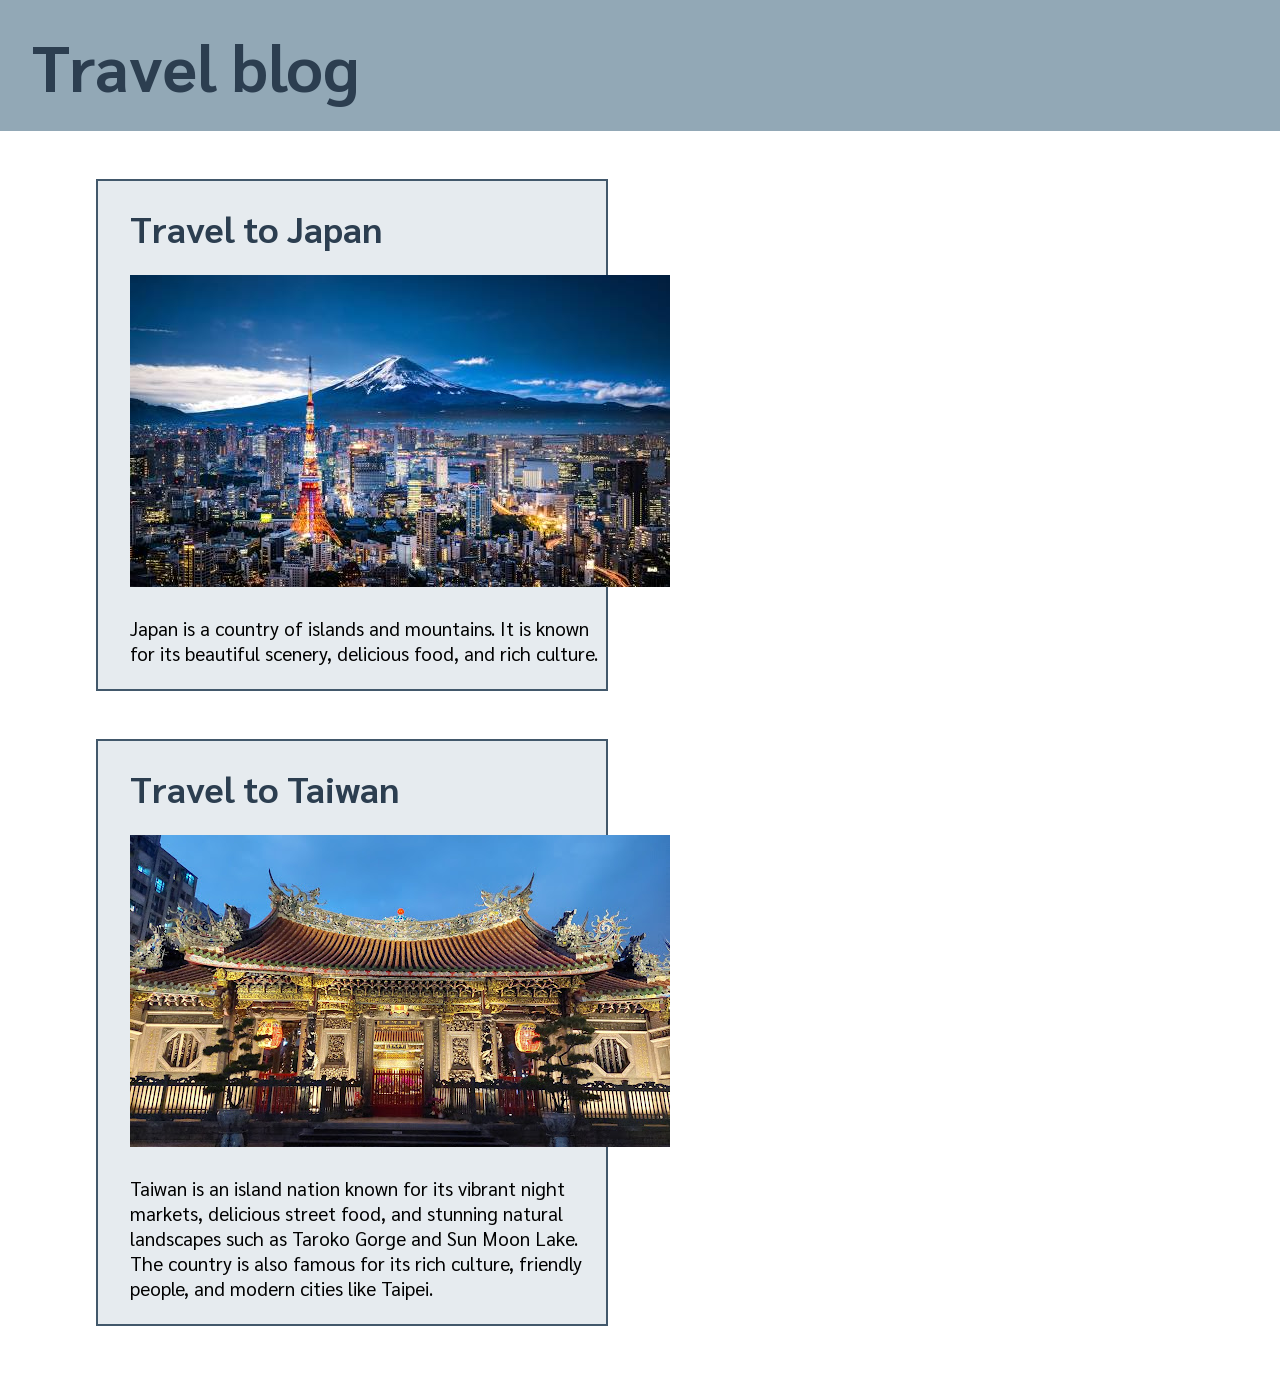
==== ex-1/index.html @ fd706877 "Enhance ex-1 with new layout and styling; add images for Japan and Taiwan. Updated index.html struct" ====
<!DOCTYPE html>
<html lang="en">
  <head>
    <meta charset="UTF-8" />
    <meta http-equiv="X-UA-Compatible" content="IE=edge" />
    <meta name="viewport" content="width=device-width, initial-scale=1.0" />
    <link rel="preconnect" href="https://fonts.googleapis.com" />
    <link rel="preconnect" href="https://fonts.gstatic.com" crossorigin />
    <link
      href="https://fonts.googleapis.com/css2?family=Sarabun&display=swap"
      rel="stylesheet"
    />
    <link rel="stylesheet" href="./style.css" />
    <title>CSS Direction and Box Model - Ex 1</title>
  </head>

  <body>
    <header class="header">
      <div class="header-container">
        <h1>Travel blog</h1>
      </div>
    </header>
    <div class="card">
      <div class="card-container">
        <div class="card-title">
          <h2>Travel to Japan</h2>
        </div>
        <div class="card-image">
          <img src="./japan.jpg" alt="Japan" />
        </div>
        <div class="card-content">
          <p>
            Japan is a country of islands and mountains. It is known for its
            beautiful scenery, delicious food, and rich culture.
          </p>
        </div>
      </div>
      <div class="card-container">
        <div class="card-title">
          <h2>Travel to Taiwan</h2>
        </div>
        <div class="card-image">
          <img src="./taiwan.jpg" alt="Taiwan" />
        </div>
        <div class="card-content">
          <p>
            Taiwan is an island nation known for its vibrant night markets,
            delicious street food, and stunning natural landscapes such as
            Taroko Gorge and Sun Moon Lake. The country is also famous for its
            rich culture, friendly people, and modern cities like Taipei.
          </p>
        </div>
      </div>
    </div>
  </body>
</html>
---- ex-1/style.css ----
* {
    margin: 0;
    padding: 0;
    box-sizing: border-box;
    font-family: 'Sarabun', sans-serif;
}

.header {
    background-color: #92a8b6;
    padding: 24px 0 24px 32px;    
}

.header-container {
    font-size: 2rem;
    color: #2c3e50;
    font-weight: bold;
}

.card {
    
    margin: 48px 0 48px 48px;
}

.card-container {
    background-color: #e6ebef;
    margin: 0 0 48px 48px;
    width: 40vw;
    padding: 24px 0 24px 32px;
    border: 2px solid #42586b;
}

.card-title {
    font-size: 1.5rem;
    color: #2c3e50;
    font-family: 'Sarabun', sans-serif;
    font-weight: bold;
}

.card-image {
    object-fit: cover;
    margin: 24px 0 24px 0;
}

.card-content {
    font-size: 1.2rem;
    margin-top: 24px;
}
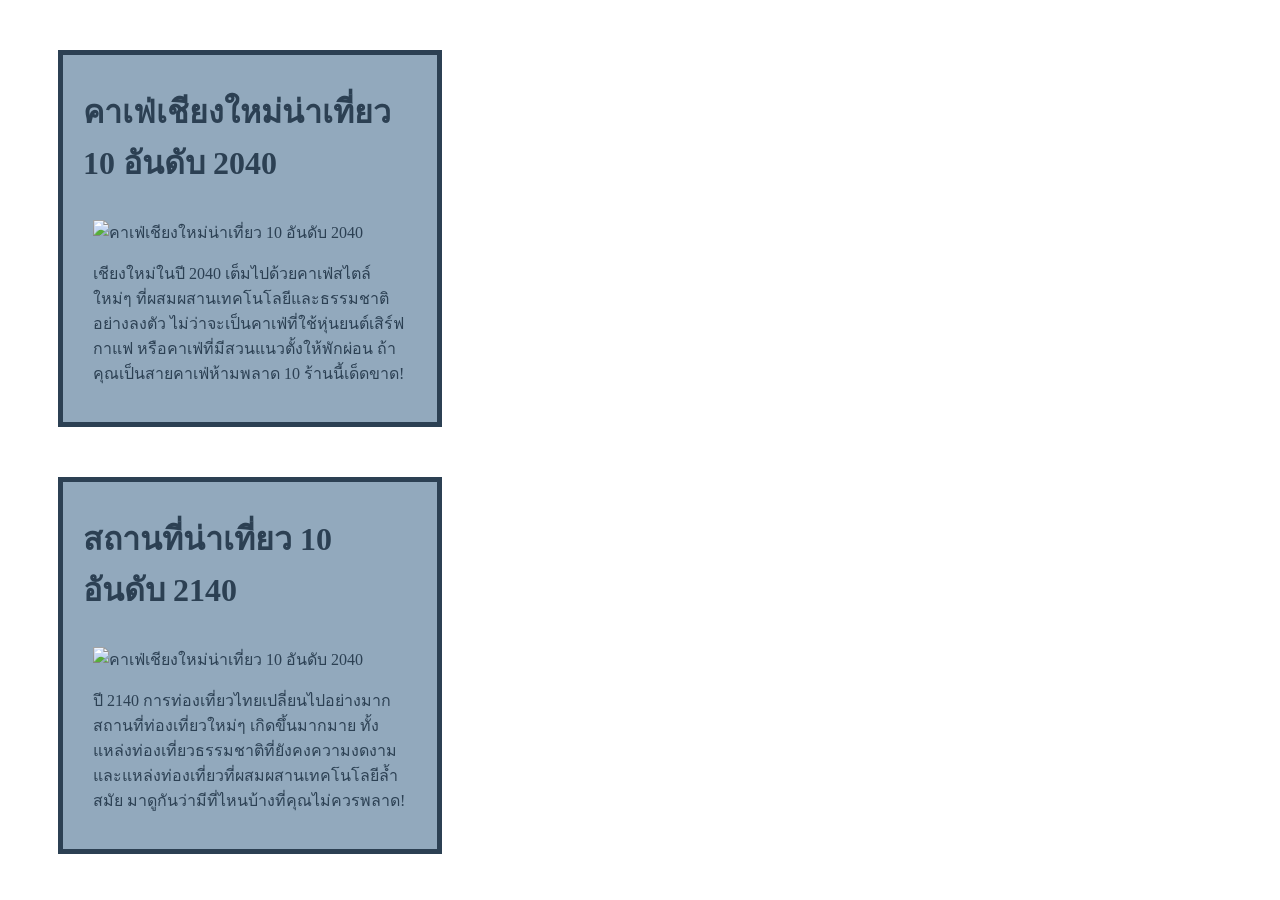
==== commit abf34e40: "Add content and styles for ex-1 and ex-2, including new sections and CSS rules for layout and design" ====
--- a/ex-1/index.html
+++ b/ex-1/index.html
@@ -1,56 +1,49 @@
 <!DOCTYPE html>
 <html lang="en">
-  <head>
-    <meta charset="UTF-8" />
-    <meta http-equiv="X-UA-Compatible" content="IE=edge" />
-    <meta name="viewport" content="width=device-width, initial-scale=1.0" />
-    <link rel="preconnect" href="https://fonts.googleapis.com" />
-    <link rel="preconnect" href="https://fonts.gstatic.com" crossorigin />
-    <link
-      href="https://fonts.googleapis.com/css2?family=Sarabun&display=swap"
-      rel="stylesheet"
-    />
-    <link rel="stylesheet" href="./style.css" />
-    <title>CSS Direction and Box Model - Ex 1</title>
-  </head>
 
-  <body>
-    <header class="header">
-      <div class="header-container">
-        <h1>Travel blog</h1>
-      </div>
+<head>
+  <meta charset="UTF-8" />
+  <meta http-equiv="X-UA-Compatible" content="IE=edge" />
+  <meta name="viewport" content="width=device-width, initial-scale=1.0" />
+  <link rel="preconnect" href="https://fonts.googleapis.com">
+  <link rel="preconnect" href="https://fonts.gstatic.com" crossorigin>
+  <link href="https://fonts.googleapis.com/css2?family=Sarabun&display=swap" rel="stylesheet">
+  <link rel="stylesheet" href="./style.css" />
+  <title>CSS Direction and Box Model - Ex 1</title>
+</head>
+
+<body>
+  <div class ="container">
+    <header>
+      <h1>คาเฟ่เชียงใหม่น่าเที่ยว 10 อันดับ 2040</h1>
     </header>
-    <div class="card">
-      <div class="card-container">
-        <div class="card-title">
-          <h2>Travel to Japan</h2>
-        </div>
-        <div class="card-image">
-          <img src="./japan.jpg" alt="Japan" />
-        </div>
-        <div class="card-content">
-          <p>
-            Japan is a country of islands and mountains. It is known for its
-            beautiful scenery, delicious food, and rich culture.
-          </p>
-        </div>
-      </div>
-      <div class="card-container">
-        <div class="card-title">
-          <h2>Travel to Taiwan</h2>
-        </div>
-        <div class="card-image">
-          <img src="./taiwan.jpg" alt="Taiwan" />
-        </div>
-        <div class="card-content">
-          <p>
-            Taiwan is an island nation known for its vibrant night markets,
-            delicious street food, and stunning natural landscapes such as
-            Taroko Gorge and Sun Moon Lake. The country is also famous for its
-            rich culture, friendly people, and modern cities like Taipei.
-          </p>
-        </div>
-      </div>
-    </div>
-  </body>
-</html>
+    <section class="content">
+      <img src="./image.jpeg" alt="คาเฟ่เชียงใหม่น่าเที่ยว 10 อันดับ 2040" class="image"/>
+      <article>
+        <p class="description">เชียงใหม่ในปี 2040 เต็มไปด้วยคาเฟ่สไตล์ใหม่ๆ ที่ผสมผสานเทคโนโลยีและธรรมชาติอย่างลงตัว 
+          ไม่ว่าจะเป็นคาเฟ่ที่ใช้หุ่นยนต์เสิร์ฟกาแฟ หรือคาเฟ่ที่มีสวนแนวตั้งให้พักผ่อน 
+          ถ้าคุณเป็นสายคาเฟ่ห้ามพลาด 10 ร้านนี้เด็ดขาด!</p>
+      </article>
+    </section>
+  </div>
+</body>
+
+<body>
+  <div class ="container">
+    <header>
+      <h1>สถานที่น่าเที่ยว 10 อันดับ 2140</h1>
+    </header>
+    <section class="content">
+      <img src="./image.jpeg" alt="คาเฟ่เชียงใหม่น่าเที่ยว 10 อันดับ 2040" class="image"/>
+      <article>
+        <p class="description">ปี 2140 การท่องเที่ยวไทยเปลี่ยนไปอย่างมาก สถานที่ท่องเที่ยวใหม่ๆ เกิดขึ้นมากมาย 
+          ทั้งแหล่งท่องเที่ยวธรรมชาติที่ยังคงความงดงาม และแหล่งท่องเที่ยวที่ผสมผสานเทคโนโลยีล้ำสมัย 
+          มาดูกันว่ามีที่ไหนบ้างที่คุณไม่ควรพลาด!
+      </article>
+    </section>
+  </div>
+</body>
+
+
+
+</html>
--- a/ex-1/style.css
+++ b/ex-1/style.css
@@ -1,47 +1,30 @@
-* {
-    margin: 0;
-    padding: 0;
-    box-sizing: border-box;
-    font-family: 'Sarabun', sans-serif;
+html{
+    font-size: 16px;
 }
 
-.header {
-    background-color: #92a8b6;
-    padding: 24px 0 24px 32px;    
+*{
+    box-sizing: border-box;
 }
 
-.header-container {
-    font-size: 2rem;
-    color: #2c3e50;
-    font-weight: bold;
+header{
+    font-size: 1rem;
+}
+.image{
+    width: 20vw;
+    height: 15vh;
+}
+.container{
+    border: 5px solid #2C4053;
+    background-color: #92A9BD;
+    color: #2C4053;
+    padding: 10px 20px 10px 20px;
+    width: 30vw;
+    margin-top: 50px;
+    margin-left: 50px;
+    margin-right: 0px;
+    margin-bottom: 0px;
 }
 
-.card {
-    
-    margin: 48px 0 48px 48px;
+.content{
+    padding: 10px;
 }
-
-.card-container {
-    background-color: #e6ebef;
-    margin: 0 0 48px 48px;
-    width: 40vw;
-    padding: 24px 0 24px 32px;
-    border: 2px solid #42586b;
-}
-
-.card-title {
-    font-size: 1.5rem;
-    color: #2c3e50;
-    font-family: 'Sarabun', sans-serif;
-    font-weight: bold;
-}
-
-.card-image {
-    object-fit: cover;
-    margin: 24px 0 24px 0;
-}
-
-.card-content {
-    font-size: 1.2rem;
-    margin-top: 24px;
-}
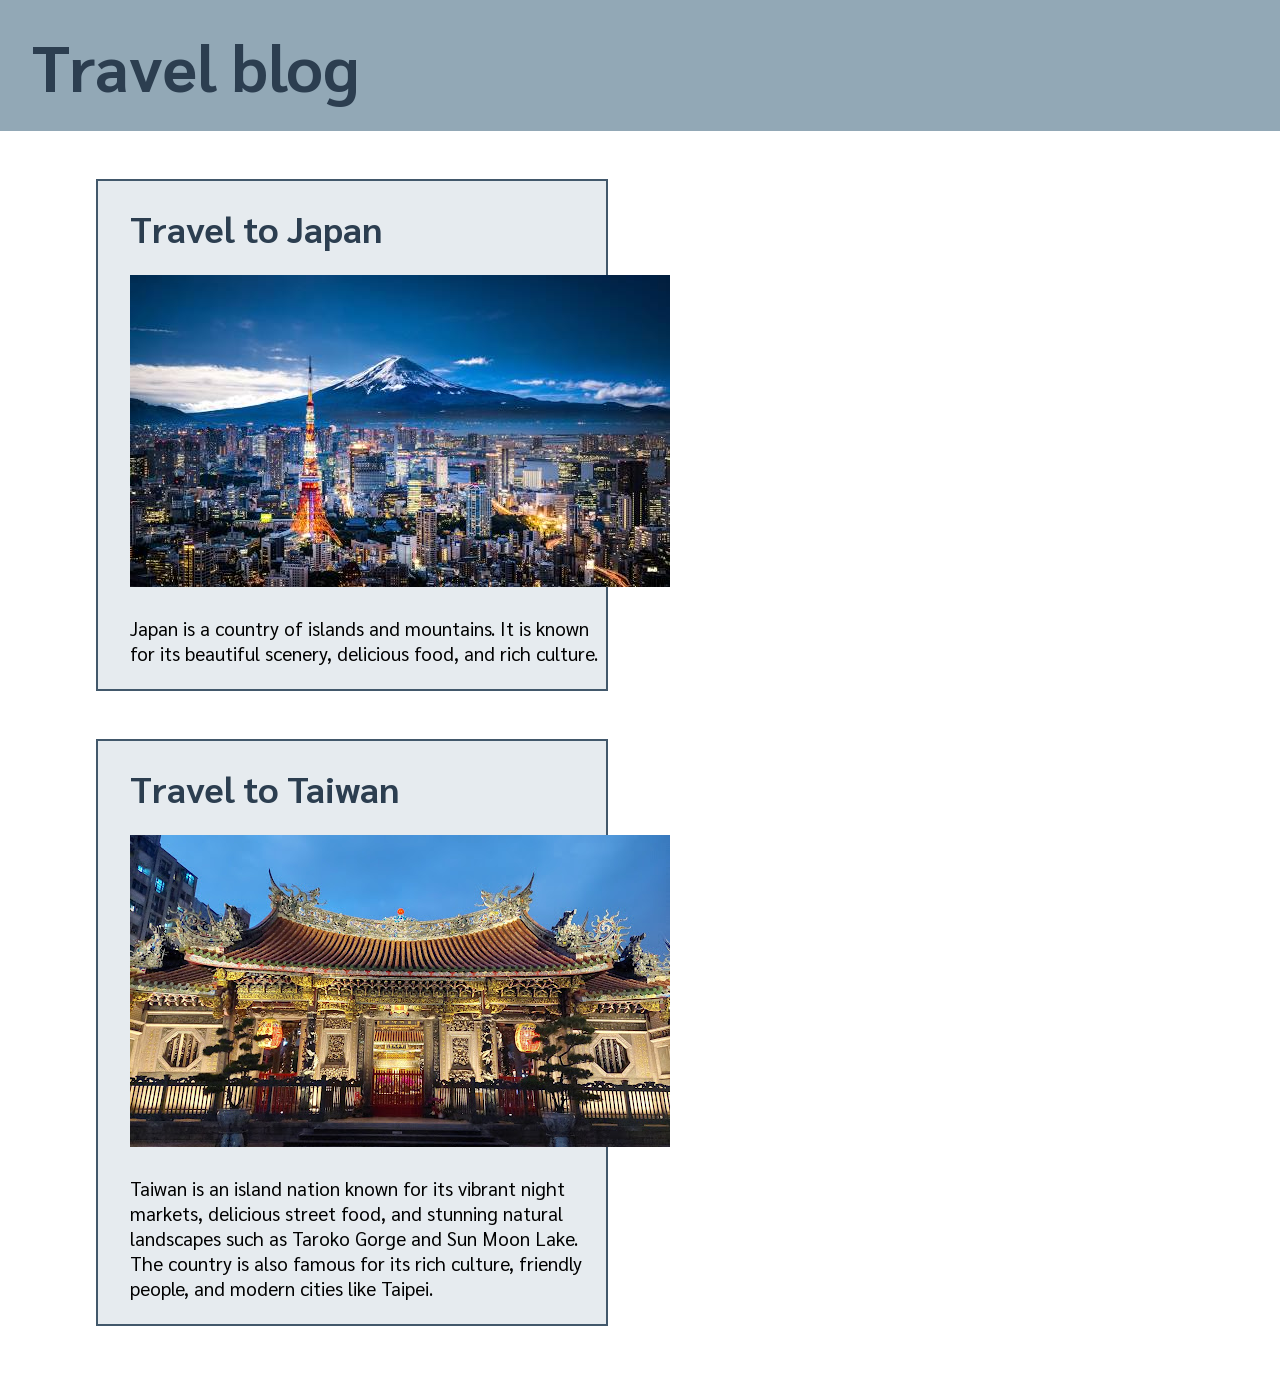
==== commit 1e796ee8: "Merge fd706877af1f9cc8c4531c1ed8eb383610df10da into 568708b0644b5669d8588009caeddacef20a96f8" ====
--- a/ex-1/index.html
+++ b/ex-1/index.html
@@ -1,49 +1,56 @@
 <!DOCTYPE html>
 <html lang="en">
+  <head>
+    <meta charset="UTF-8" />
+    <meta http-equiv="X-UA-Compatible" content="IE=edge" />
+    <meta name="viewport" content="width=device-width, initial-scale=1.0" />
+    <link rel="preconnect" href="https://fonts.googleapis.com" />
+    <link rel="preconnect" href="https://fonts.gstatic.com" crossorigin />
+    <link
+      href="https://fonts.googleapis.com/css2?family=Sarabun&display=swap"
+      rel="stylesheet"
+    />
+    <link rel="stylesheet" href="./style.css" />
+    <title>CSS Direction and Box Model - Ex 1</title>
+  </head>
 
-<head>
-  <meta charset="UTF-8" />
-  <meta http-equiv="X-UA-Compatible" content="IE=edge" />
-  <meta name="viewport" content="width=device-width, initial-scale=1.0" />
-  <link rel="preconnect" href="https://fonts.googleapis.com">
-  <link rel="preconnect" href="https://fonts.gstatic.com" crossorigin>
-  <link href="https://fonts.googleapis.com/css2?family=Sarabun&display=swap" rel="stylesheet">
-  <link rel="stylesheet" href="./style.css" />
-  <title>CSS Direction and Box Model - Ex 1</title>
-</head>
-
-<body>
-  <div class ="container">
-    <header>
-      <h1>คาเฟ่เชียงใหม่น่าเที่ยว 10 อันดับ 2040</h1>
+  <body>
+    <header class="header">
+      <div class="header-container">
+        <h1>Travel blog</h1>
+      </div>
     </header>
-    <section class="content">
-      <img src="./image.jpeg" alt="คาเฟ่เชียงใหม่น่าเที่ยว 10 อันดับ 2040" class="image"/>
-      <article>
-        <p class="description">เชียงใหม่ในปี 2040 เต็มไปด้วยคาเฟ่สไตล์ใหม่ๆ ที่ผสมผสานเทคโนโลยีและธรรมชาติอย่างลงตัว 
-          ไม่ว่าจะเป็นคาเฟ่ที่ใช้หุ่นยนต์เสิร์ฟกาแฟ หรือคาเฟ่ที่มีสวนแนวตั้งให้พักผ่อน 
-          ถ้าคุณเป็นสายคาเฟ่ห้ามพลาด 10 ร้านนี้เด็ดขาด!</p>
-      </article>
-    </section>
-  </div>
-</body>
-
-<body>
-  <div class ="container">
-    <header>
-      <h1>สถานที่น่าเที่ยว 10 อันดับ 2140</h1>
-    </header>
-    <section class="content">
-      <img src="./image.jpeg" alt="คาเฟ่เชียงใหม่น่าเที่ยว 10 อันดับ 2040" class="image"/>
-      <article>
-        <p class="description">ปี 2140 การท่องเที่ยวไทยเปลี่ยนไปอย่างมาก สถานที่ท่องเที่ยวใหม่ๆ เกิดขึ้นมากมาย 
-          ทั้งแหล่งท่องเที่ยวธรรมชาติที่ยังคงความงดงาม และแหล่งท่องเที่ยวที่ผสมผสานเทคโนโลยีล้ำสมัย 
-          มาดูกันว่ามีที่ไหนบ้างที่คุณไม่ควรพลาด!
-      </article>
-    </section>
-  </div>
-</body>
-
-
-
-</html>+    <div class="card">
+      <div class="card-container">
+        <div class="card-title">
+          <h2>Travel to Japan</h2>
+        </div>
+        <div class="card-image">
+          <img src="./japan.jpg" alt="Japan" />
+        </div>
+        <div class="card-content">
+          <p>
+            Japan is a country of islands and mountains. It is known for its
+            beautiful scenery, delicious food, and rich culture.
+          </p>
+        </div>
+      </div>
+      <div class="card-container">
+        <div class="card-title">
+          <h2>Travel to Taiwan</h2>
+        </div>
+        <div class="card-image">
+          <img src="./taiwan.jpg" alt="Taiwan" />
+        </div>
+        <div class="card-content">
+          <p>
+            Taiwan is an island nation known for its vibrant night markets,
+            delicious street food, and stunning natural landscapes such as
+            Taroko Gorge and Sun Moon Lake. The country is also famous for its
+            rich culture, friendly people, and modern cities like Taipei.
+          </p>
+        </div>
+      </div>
+    </div>
+  </body>
+</html>
--- a/ex-1/style.css
+++ b/ex-1/style.css
@@ -1,30 +1,47 @@
-html{
-    font-size: 16px;
+* {
+    margin: 0;
+    padding: 0;
+    box-sizing: border-box;
+    font-family: 'Sarabun', sans-serif;
 }
 
-*{
-    box-sizing: border-box;
+.header {
+    background-color: #92a8b6;
+    padding: 24px 0 24px 32px;    
 }
 
-header{
-    font-size: 1rem;
-}
-.image{
-    width: 20vw;
-    height: 15vh;
-}
-.container{
-    border: 5px solid #2C4053;
-    background-color: #92A9BD;
-    color: #2C4053;
-    padding: 10px 20px 10px 20px;
-    width: 30vw;
-    margin-top: 50px;
-    margin-left: 50px;
-    margin-right: 0px;
-    margin-bottom: 0px;
+.header-container {
+    font-size: 2rem;
+    color: #2c3e50;
+    font-weight: bold;
 }
 
-.content{
-    padding: 10px;
+.card {
+    
+    margin: 48px 0 48px 48px;
 }
+
+.card-container {
+    background-color: #e6ebef;
+    margin: 0 0 48px 48px;
+    width: 40vw;
+    padding: 24px 0 24px 32px;
+    border: 2px solid #42586b;
+}
+
+.card-title {
+    font-size: 1.5rem;
+    color: #2c3e50;
+    font-family: 'Sarabun', sans-serif;
+    font-weight: bold;
+}
+
+.card-image {
+    object-fit: cover;
+    margin: 24px 0 24px 0;
+}
+
+.card-content {
+    font-size: 1.2rem;
+    margin-top: 24px;
+}
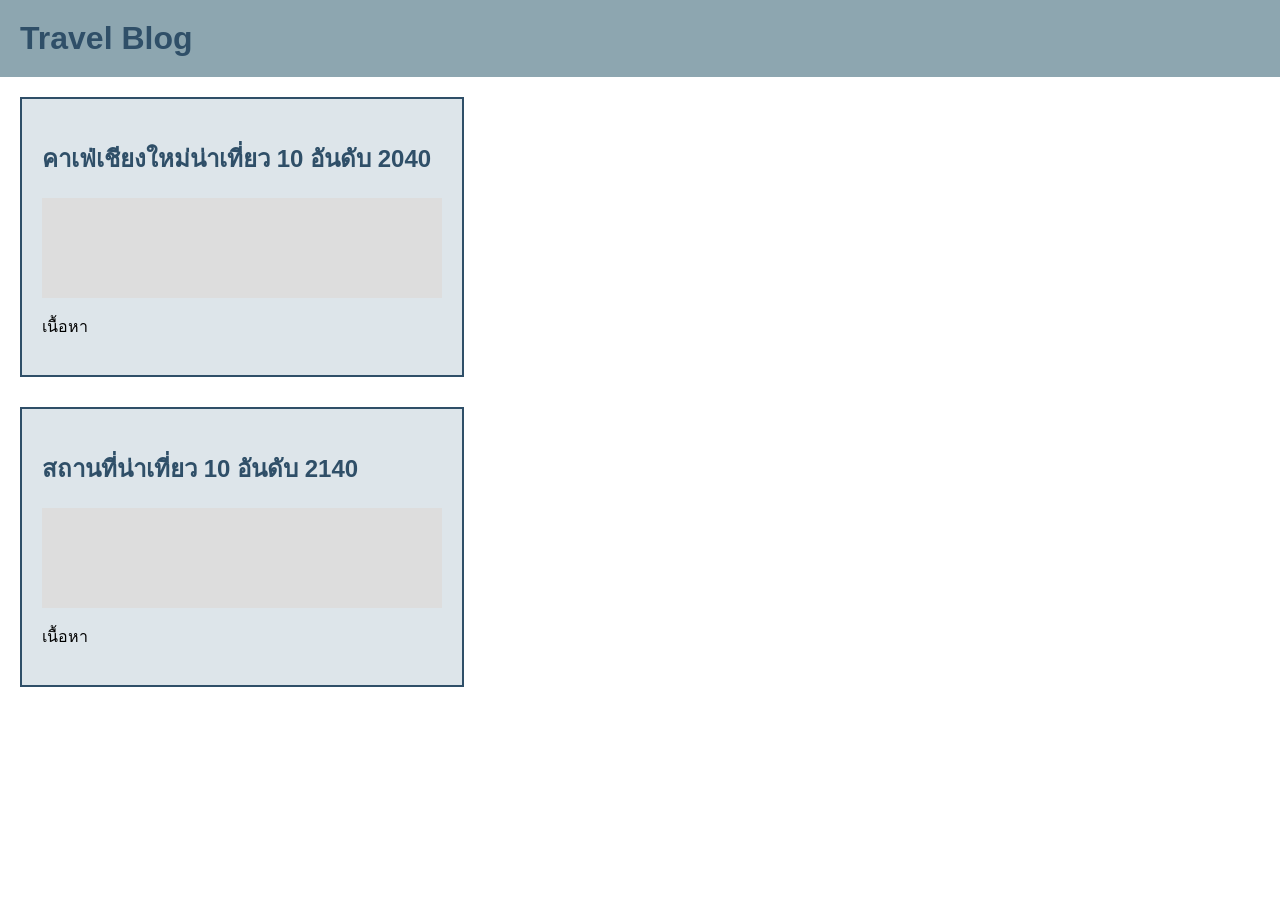
==== commit de98e0d6: "Merge a97df9c79b469c508edcafe10497023b9940a1e4 into 568708b0644b5669d8588009caeddacef20a96f8" ====
--- a/ex-1/index.html
+++ b/ex-1/index.html
@@ -1,56 +1,36 @@
 <!DOCTYPE html>
 <html lang="en">
-  <head>
-    <meta charset="UTF-8" />
-    <meta http-equiv="X-UA-Compatible" content="IE=edge" />
-    <meta name="viewport" content="width=device-width, initial-scale=1.0" />
-    <link rel="preconnect" href="https://fonts.googleapis.com" />
-    <link rel="preconnect" href="https://fonts.gstatic.com" crossorigin />
-    <link
-      href="https://fonts.googleapis.com/css2?family=Sarabun&display=swap"
-      rel="stylesheet"
-    />
-    <link rel="stylesheet" href="./style.css" />
-    <title>CSS Direction and Box Model - Ex 1</title>
-  </head>
 
-  <body>
-    <header class="header">
-      <div class="header-container">
-        <h1>Travel blog</h1>
-      </div>
-    </header>
-    <div class="card">
-      <div class="card-container">
-        <div class="card-title">
-          <h2>Travel to Japan</h2>
-        </div>
-        <div class="card-image">
-          <img src="./japan.jpg" alt="Japan" />
-        </div>
-        <div class="card-content">
-          <p>
-            Japan is a country of islands and mountains. It is known for its
-            beautiful scenery, delicious food, and rich culture.
-          </p>
-        </div>
-      </div>
-      <div class="card-container">
-        <div class="card-title">
-          <h2>Travel to Taiwan</h2>
-        </div>
-        <div class="card-image">
-          <img src="./taiwan.jpg" alt="Taiwan" />
-        </div>
-        <div class="card-content">
-          <p>
-            Taiwan is an island nation known for its vibrant night markets,
-            delicious street food, and stunning natural landscapes such as
-            Taroko Gorge and Sun Moon Lake. The country is also famous for its
-            rich culture, friendly people, and modern cities like Taipei.
-          </p>
-        </div>
-      </div>
-    </div>
-  </body>
-</html>
+<head>
+  <meta charset="UTF-8" />
+  <meta http-equiv="X-UA-Compatible" content="IE=edge" />
+  <meta name="viewport" content="width=device-width, initial-scale=1.0" />
+  <link rel="preconnect" href="https://fonts.googleapis.com">
+  <link rel="preconnect" href="https://fonts.gstatic.com" crossorigin>
+  <link href="https://fonts.googleapis.com/css2?family=Sarabun&display=swap" rel="stylesheet">
+  <link rel="stylesheet" href="./style.css" />
+  <title>CSS Direction and Box Model - Ex 1</title>
+</head>
+
+<body>
+  <header>
+    <h1>Travel Blog</h1>
+  </header>
+
+  <main>
+    <article class="blog-card">
+      <h2>คาเฟ่เชียงใหม่น่าเที่ยว 10 อันดับ 2040</h2>
+      <div class="image-placeholder"></div>
+      <p>เนื้อหา</p>
+    </article>
+
+    <article class="blog-card">
+      <h2>สถานที่น่าเที่ยว 10 อันดับ 2140</h2>
+      <div class="image-placeholder"></div>
+      <p>เนื้อหา</p>
+    </article>
+  </main>
+  <link rel="stylesheet" href="./style.css" />
+</body>
+
+</html>
--- a/ex-1/style.css
+++ b/ex-1/style.css
@@ -1,47 +1,37 @@
-* {
+body {
+    font-family: sans-serif;
     margin: 0;
-    padding: 0;
-    box-sizing: border-box;
-    font-family: 'Sarabun', sans-serif;
-}
-
-.header {
-    background-color: #92a8b6;
-    padding: 24px 0 24px 32px;    
-}
-
-.header-container {
-    font-size: 2rem;
-    color: #2c3e50;
-    font-weight: bold;
-}
-
-.card {
-    
-    margin: 48px 0 48px 48px;
-}
-
-.card-container {
-    background-color: #e6ebef;
-    margin: 0 0 48px 48px;
-    width: 40vw;
-    padding: 24px 0 24px 32px;
-    border: 2px solid #42586b;
-}
-
-.card-title {
-    font-size: 1.5rem;
-    color: #2c3e50;
-    font-family: 'Sarabun', sans-serif;
-    font-weight: bold;
-}
-
-.card-image {
-    object-fit: cover;
-    margin: 24px 0 24px 0;
-}
-
-.card-content {
-    font-size: 1.2rem;
-    margin-top: 24px;
-}+    background-color: white;
+  }
+  
+  header {
+    background-color: #8da6b0;
+    padding: 20px;
+  }
+  
+  header h1 {
+    color: #2f4f68;
+    margin: 0;
+  }
+  
+  main {
+    padding: 20px;
+  }
+  
+  .blog-card {
+    background-color: #dde5ea;
+    border: 2px solid #2f4f68;
+    padding: 20px;
+    margin-bottom: 30px;
+    width: 400px;
+  }
+  
+  .blog-card h2 {
+    color: #2f4f68;
+  }
+  
+  .image-placeholder {
+    background-color: #ddd;
+    height: 100px;
+    margin: 10px 0;
+  }
--- a/ex-1/style.css
+++ b/ex-1/style.css
@@ -1,47 +1,37 @@
-* {
+body {
+    font-family: sans-serif;
     margin: 0;
-    padding: 0;
-    box-sizing: border-box;
-    font-family: 'Sarabun', sans-serif;
-}
-
-.header {
-    background-color: #92a8b6;
-    padding: 24px 0 24px 32px;    
-}
-
-.header-container {
-    font-size: 2rem;
-    color: #2c3e50;
-    font-weight: bold;
-}
-
-.card {
-    
-    margin: 48px 0 48px 48px;
-}
-
-.card-container {
-    background-color: #e6ebef;
-    margin: 0 0 48px 48px;
-    width: 40vw;
-    padding: 24px 0 24px 32px;
-    border: 2px solid #42586b;
-}
-
-.card-title {
-    font-size: 1.5rem;
-    color: #2c3e50;
-    font-family: 'Sarabun', sans-serif;
-    font-weight: bold;
-}
-
-.card-image {
-    object-fit: cover;
-    margin: 24px 0 24px 0;
-}
-
-.card-content {
-    font-size: 1.2rem;
-    margin-top: 24px;
-}+    background-color: white;
+  }
+  
+  header {
+    background-color: #8da6b0;
+    padding: 20px;
+  }
+  
+  header h1 {
+    color: #2f4f68;
+    margin: 0;
+  }
+  
+  main {
+    padding: 20px;
+  }
+  
+  .blog-card {
+    background-color: #dde5ea;
+    border: 2px solid #2f4f68;
+    padding: 20px;
+    margin-bottom: 30px;
+    width: 400px;
+  }
+  
+  .blog-card h2 {
+    color: #2f4f68;
+  }
+  
+  .image-placeholder {
+    background-color: #ddd;
+    height: 100px;
+    margin: 10px 0;
+  }
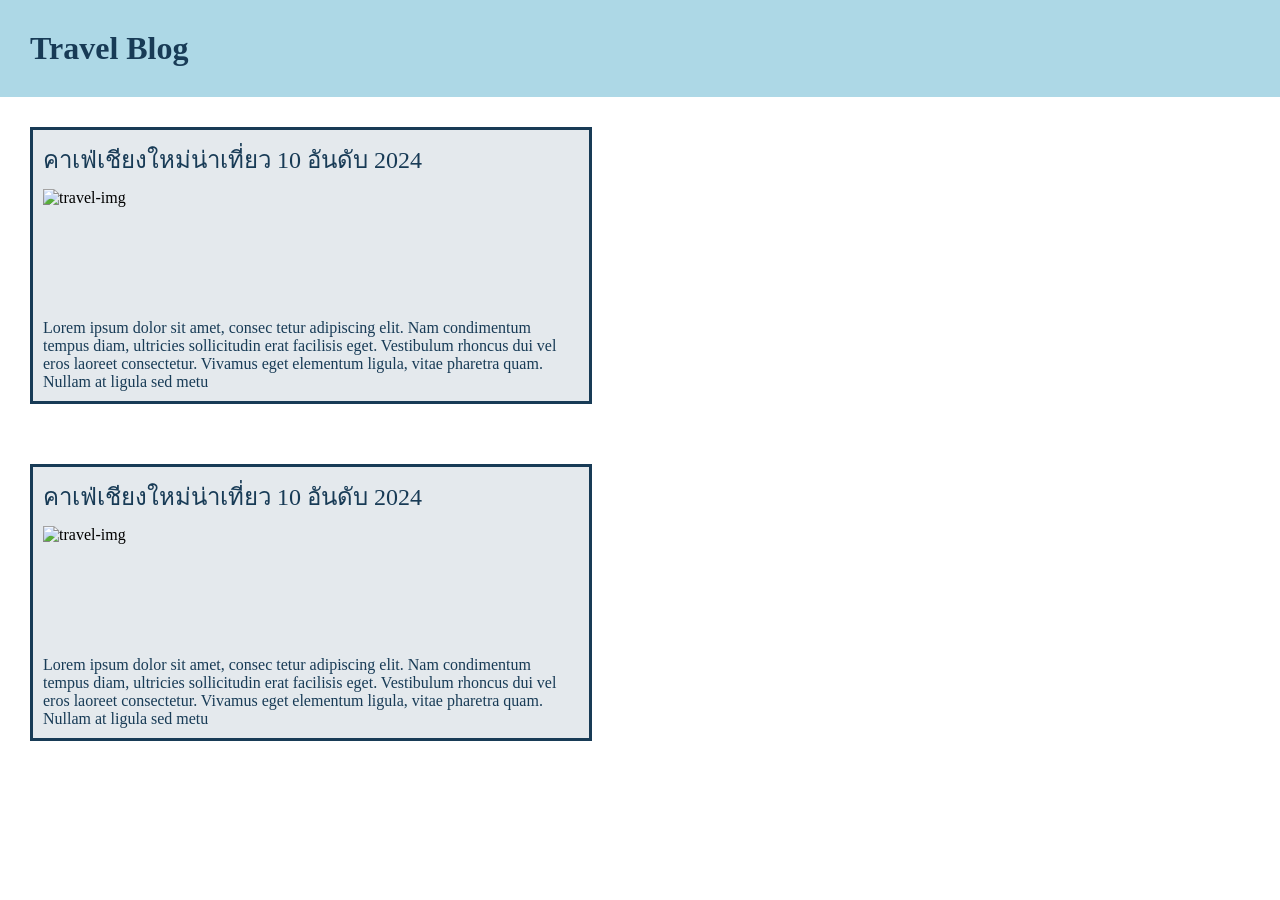
==== commit ca098771: "feat: add index html and style" ====
--- a/ex-1/index.html
+++ b/ex-1/index.html
@@ -13,24 +13,24 @@
 </head>
 
 <body>
-  <header>
-    <h1>Travel Blog</h1>
-  </header>
-
-  <main>
-    <article class="blog-card">
-      <h2>คาเฟ่เชียงใหม่น่าเที่ยว 10 อันดับ 2040</h2>
-      <div class="image-placeholder"></div>
-      <p>เนื้อหา</p>
-    </article>
-
-    <article class="blog-card">
-      <h2>สถานที่น่าเที่ยว 10 อันดับ 2140</h2>
-      <div class="image-placeholder"></div>
-      <p>เนื้อหา</p>
-    </article>
-  </main>
-  <link rel="stylesheet" href="./style.css" />
+  <!-- Start coding here -->
+   <nav class="nav-box">
+    <h1 class="nav-title">Travel Blog</h1>
+   </nav>
+   <section class="container">
+      <div class="travel-box">
+        <h2 class="box-title">คาเฟ่เชียงใหม่น่าเที่ยว 10 อันดับ 2024</h2>
+        <img class="box-image" src="./image.jpeg" alt="travel-img">
+        <p class="box-detail">Lorem ipsum dolor sit amet, consec tetur adipiscing elit. Nam condimentum tempus diam, ultricies sollicitudin erat facilisis eget. Vestibulum rhoncus dui vel eros laoreet consectetur. Vivamus eget elementum ligula, vitae pharetra quam. Nullam at ligula sed metu</p>
+      </div>
+   </section>
+   <section class="container">
+    <div class="travel-box">
+      <h2 class="box-title">คาเฟ่เชียงใหม่น่าเที่ยว 10 อันดับ 2024</h2>
+      <img class="box-image" src="./image.jpeg" alt="travel-img">
+      <p class="box-detail">Lorem ipsum dolor sit amet, consec tetur adipiscing elit. Nam condimentum tempus diam, ultricies sollicitudin erat facilisis eget. Vestibulum rhoncus dui vel eros laoreet consectetur. Vivamus eget elementum ligula, vitae pharetra quam. Nullam at ligula sed metu</p>
+    </div>
+ </section>
 </body>
 
 </html>
--- a/ex-1/style.css
+++ b/ex-1/style.css
@@ -1,37 +1,47 @@
-body {
-    font-family: sans-serif;
+/* Start coding here */
+*{
+    padding: 0;
     margin: 0;
-    background-color: white;
-  }
-  
-  header {
-    background-color: #8da6b0;
-    padding: 20px;
-  }
-  
-  header h1 {
-    color: #2f4f68;
-    margin: 0;
-  }
-  
-  main {
-    padding: 20px;
-  }
-  
-  .blog-card {
-    background-color: #dde5ea;
-    border: 2px solid #2f4f68;
-    padding: 20px;
-    margin-bottom: 30px;
-    width: 400px;
-  }
-  
-  .blog-card h2 {
-    color: #2f4f68;
-  }
-  
-  .image-placeholder {
-    background-color: #ddd;
-    height: 100px;
-    margin: 10px 0;
-  }+}
+
+.nav-box {
+    padding: 30px;
+    background-color: lightblue;
+}
+
+.nav-title {
+    color: #183B56;
+    font-size: 32px;
+    font-weight: 700;
+}
+
+.container {
+    padding: 30px;
+}
+
+.travel-box {
+    border: 3px solid #183B56;
+    padding: 10px;
+    width: 536px;
+    background-color: #E4E9ED;
+    display: flex;
+    flex-direction: column;
+    row-gap: 10px;
+}
+
+.box-title {
+    font-size: 24px;
+    font-weight: 400;
+    color: #183B56;
+}
+
+.box-image {
+    width: 404.75px;
+    height: 120px;
+}
+
+.box-detail {
+    font-size: 16px;
+    font-weight: 400;
+    color: #183B56;
+}
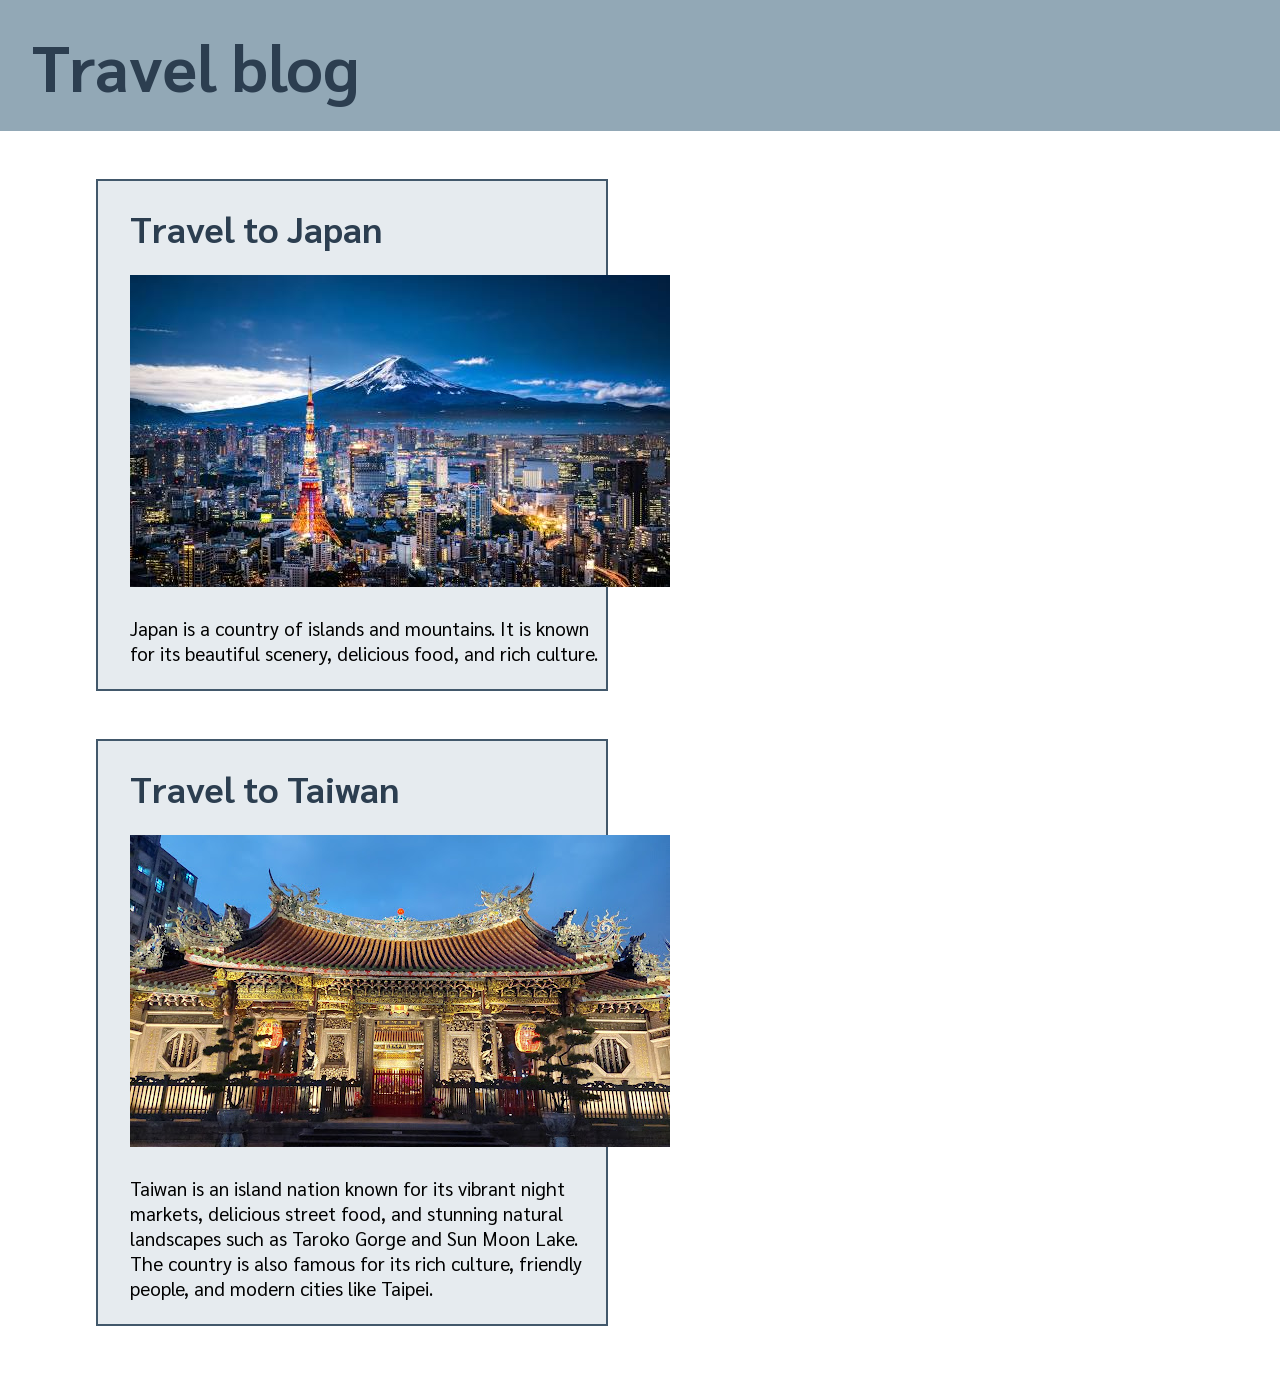
==== commit 42376bc6: "Merge be6ede601ada3096e5ca0198823cbb026ed0b033 into 568708b0644b5669d8588009caeddacef20a96f8" ====
--- a/ex-1/index.html
+++ b/ex-1/index.html
@@ -1,36 +1,56 @@
 <!DOCTYPE html>
 <html lang="en">
+  <head>
+    <meta charset="UTF-8" />
+    <meta http-equiv="X-UA-Compatible" content="IE=edge" />
+    <meta name="viewport" content="width=device-width, initial-scale=1.0" />
+    <link rel="preconnect" href="https://fonts.googleapis.com" />
+    <link rel="preconnect" href="https://fonts.gstatic.com" crossorigin />
+    <link
+      href="https://fonts.googleapis.com/css2?family=Sarabun&display=swap"
+      rel="stylesheet"
+    />
+    <link rel="stylesheet" href="./style.css" />
+    <title>CSS Direction and Box Model - Ex 1</title>
+  </head>
 
-<head>
-  <meta charset="UTF-8" />
-  <meta http-equiv="X-UA-Compatible" content="IE=edge" />
-  <meta name="viewport" content="width=device-width, initial-scale=1.0" />
-  <link rel="preconnect" href="https://fonts.googleapis.com">
-  <link rel="preconnect" href="https://fonts.gstatic.com" crossorigin>
-  <link href="https://fonts.googleapis.com/css2?family=Sarabun&display=swap" rel="stylesheet">
-  <link rel="stylesheet" href="./style.css" />
-  <title>CSS Direction and Box Model - Ex 1</title>
-</head>
-
-<body>
-  <!-- Start coding here -->
-   <nav class="nav-box">
-    <h1 class="nav-title">Travel Blog</h1>
-   </nav>
-   <section class="container">
-      <div class="travel-box">
-        <h2 class="box-title">คาเฟ่เชียงใหม่น่าเที่ยว 10 อันดับ 2024</h2>
-        <img class="box-image" src="./image.jpeg" alt="travel-img">
-        <p class="box-detail">Lorem ipsum dolor sit amet, consec tetur adipiscing elit. Nam condimentum tempus diam, ultricies sollicitudin erat facilisis eget. Vestibulum rhoncus dui vel eros laoreet consectetur. Vivamus eget elementum ligula, vitae pharetra quam. Nullam at ligula sed metu</p>
+  <body>
+    <header class="header">
+      <div class="header-container">
+        <h1>Travel blog</h1>
       </div>
-   </section>
-   <section class="container">
-    <div class="travel-box">
-      <h2 class="box-title">คาเฟ่เชียงใหม่น่าเที่ยว 10 อันดับ 2024</h2>
-      <img class="box-image" src="./image.jpeg" alt="travel-img">
-      <p class="box-detail">Lorem ipsum dolor sit amet, consec tetur adipiscing elit. Nam condimentum tempus diam, ultricies sollicitudin erat facilisis eget. Vestibulum rhoncus dui vel eros laoreet consectetur. Vivamus eget elementum ligula, vitae pharetra quam. Nullam at ligula sed metu</p>
+    </header>
+    <div class="card">
+      <div class="card-container">
+        <div class="card-title">
+          <h2>Travel to Japan</h2>
+        </div>
+        <div class="card-image">
+          <img src="./japan.jpg" alt="Japan" />
+        </div>
+        <div class="card-content">
+          <p>
+            Japan is a country of islands and mountains. It is known for its
+            beautiful scenery, delicious food, and rich culture.
+          </p>
+        </div>
+      </div>
+      <div class="card-container">
+        <div class="card-title">
+          <h2>Travel to Taiwan</h2>
+        </div>
+        <div class="card-image">
+          <img src="./taiwan.jpg" alt="Taiwan" />
+        </div>
+        <div class="card-content">
+          <p>
+            Taiwan is an island nation known for its vibrant night markets,
+            delicious street food, and stunning natural landscapes such as
+            Taroko Gorge and Sun Moon Lake. The country is also famous for its
+            rich culture, friendly people, and modern cities like Taipei.
+          </p>
+        </div>
+      </div>
     </div>
- </section>
-</body>
-
-</html>+  </body>
+</html>
--- a/ex-1/style.css
+++ b/ex-1/style.css
@@ -1,47 +1,47 @@
-/* Start coding here */
-*{
+* {
+    margin: 0;
     padding: 0;
-    margin: 0;
+    box-sizing: border-box;
+    font-family: 'Sarabun', sans-serif;
 }
 
-.nav-box {
-    padding: 30px;
-    background-color: lightblue;
+.header {
+    background-color: #92a8b6;
+    padding: 24px 0 24px 32px;    
 }
 
-.nav-title {
-    color: #183B56;
-    font-size: 32px;
-    font-weight: 700;
+.header-container {
+    font-size: 2rem;
+    color: #2c3e50;
+    font-weight: bold;
 }
 
-.container {
-    padding: 30px;
+.card {
+    
+    margin: 48px 0 48px 48px;
 }
 
-.travel-box {
-    border: 3px solid #183B56;
-    padding: 10px;
-    width: 536px;
-    background-color: #E4E9ED;
-    display: flex;
-    flex-direction: column;
-    row-gap: 10px;
+.card-container {
+    background-color: #e6ebef;
+    margin: 0 0 48px 48px;
+    width: 40vw;
+    padding: 24px 0 24px 32px;
+    border: 2px solid #42586b;
 }
 
-.box-title {
-    font-size: 24px;
-    font-weight: 400;
-    color: #183B56;
+.card-title {
+    font-size: 1.5rem;
+    color: #2c3e50;
+    font-family: 'Sarabun', sans-serif;
+    font-weight: bold;
 }
 
-.box-image {
-    width: 404.75px;
-    height: 120px;
+.card-image {
+    object-fit: cover;
+    margin: 24px 0 24px 0;
 }
 
-.box-detail {
-    font-size: 16px;
-    font-weight: 400;
-    color: #183B56;
+.card-content {
+    font-size: 1.2rem;
+    margin-top: 24px;
 }
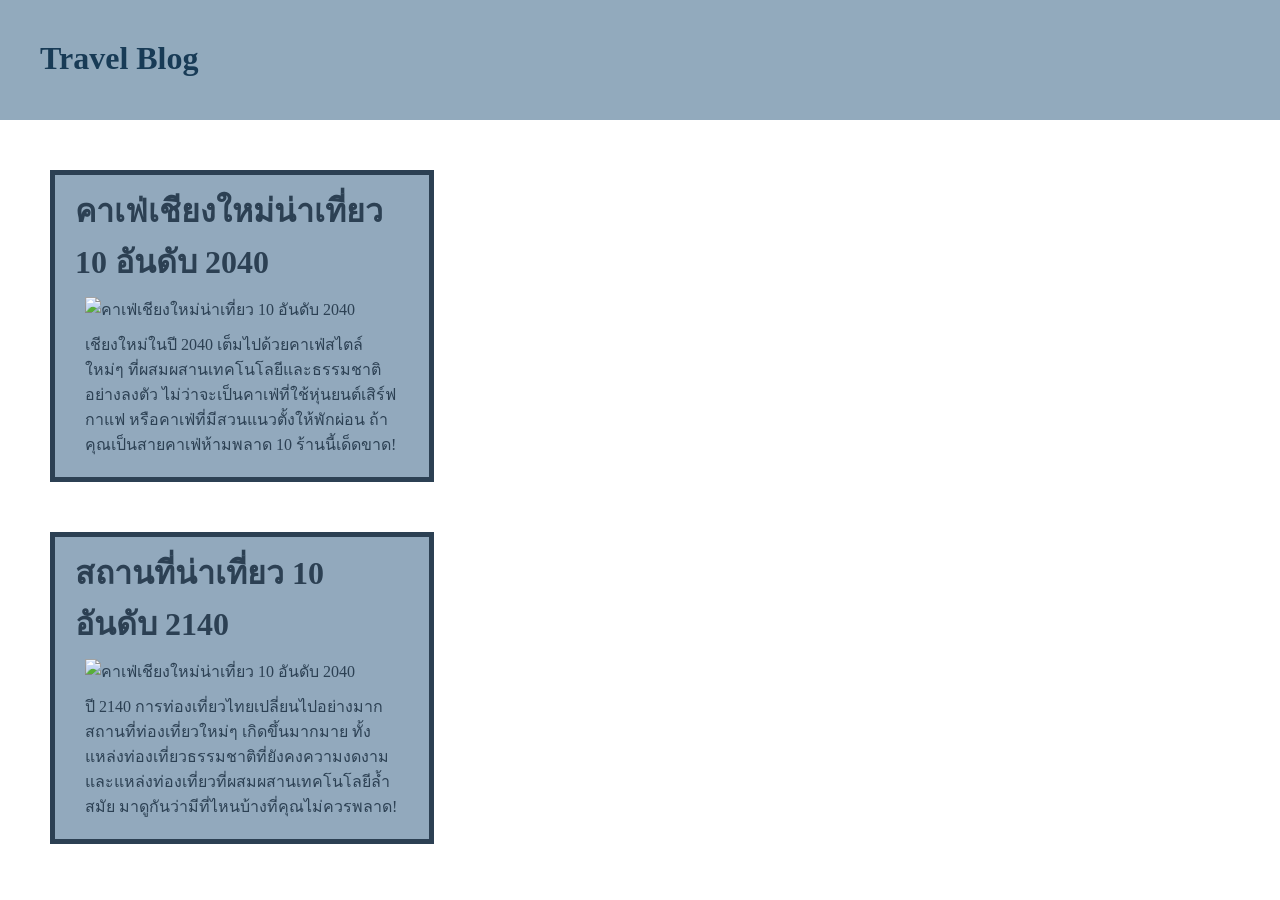
==== commit f60efe6d: "Add content and styles for travel blog and tech section - Updated index.html in ex-1 to include a tr" ====
--- a/ex-1/index.html
+++ b/ex-1/index.html
@@ -1,56 +1,53 @@
 <!DOCTYPE html>
 <html lang="en">
-  <head>
-    <meta charset="UTF-8" />
-    <meta http-equiv="X-UA-Compatible" content="IE=edge" />
-    <meta name="viewport" content="width=device-width, initial-scale=1.0" />
-    <link rel="preconnect" href="https://fonts.googleapis.com" />
-    <link rel="preconnect" href="https://fonts.gstatic.com" crossorigin />
-    <link
-      href="https://fonts.googleapis.com/css2?family=Sarabun&display=swap"
-      rel="stylesheet"
-    />
-    <link rel="stylesheet" href="./style.css" />
-    <title>CSS Direction and Box Model - Ex 1</title>
-  </head>
 
-  <body>
-    <header class="header">
-      <div class="header-container">
-        <h1>Travel blog</h1>
-      </div>
+<head>
+  <meta charset="UTF-8" />
+  <meta http-equiv="X-UA-Compatible" content="IE=edge" />
+  <meta name="viewport" content="width=device-width, initial-scale=1.0" />
+  <link rel="preconnect" href="https://fonts.googleapis.com">
+  <link rel="preconnect" href="https://fonts.gstatic.com" crossorigin>
+  <link href="https://fonts.googleapis.com/css2?family=Sarabun&display=swap" rel="stylesheet">
+  <link rel="stylesheet" href="./style.css" />
+  <title>CSS Direction and Box Model - Ex 1</title>
+</head>
+
+<body>
+  <div class="title">
+    <h1>Travel Blog</h1>
+  </div>
+
+  <div class ="container">
+    <header>
+      <h1>คาเฟ่เชียงใหม่น่าเที่ยว 10 อันดับ 2040</h1>
     </header>
-    <div class="card">
-      <div class="card-container">
-        <div class="card-title">
-          <h2>Travel to Japan</h2>
-        </div>
-        <div class="card-image">
-          <img src="./japan.jpg" alt="Japan" />
-        </div>
-        <div class="card-content">
-          <p>
-            Japan is a country of islands and mountains. It is known for its
-            beautiful scenery, delicious food, and rich culture.
-          </p>
-        </div>
-      </div>
-      <div class="card-container">
-        <div class="card-title">
-          <h2>Travel to Taiwan</h2>
-        </div>
-        <div class="card-image">
-          <img src="./taiwan.jpg" alt="Taiwan" />
-        </div>
-        <div class="card-content">
-          <p>
-            Taiwan is an island nation known for its vibrant night markets,
-            delicious street food, and stunning natural landscapes such as
-            Taroko Gorge and Sun Moon Lake. The country is also famous for its
-            rich culture, friendly people, and modern cities like Taipei.
-          </p>
-        </div>
-      </div>
-    </div>
-  </body>
-</html>
+    <section class="content">
+      <img src="./image.jpeg" alt="คาเฟ่เชียงใหม่น่าเที่ยว 10 อันดับ 2040" class="image"/>
+      <article>
+        <p class="description">เชียงใหม่ในปี 2040 เต็มไปด้วยคาเฟ่สไตล์ใหม่ๆ ที่ผสมผสานเทคโนโลยีและธรรมชาติอย่างลงตัว 
+          ไม่ว่าจะเป็นคาเฟ่ที่ใช้หุ่นยนต์เสิร์ฟกาแฟ หรือคาเฟ่ที่มีสวนแนวตั้งให้พักผ่อน 
+          ถ้าคุณเป็นสายคาเฟ่ห้ามพลาด 10 ร้านนี้เด็ดขาด!</p>
+      </article>
+    </section>
+  </div>
+</body>
+
+<body>
+  <div class ="container">
+    <header>
+      <h1>สถานที่น่าเที่ยว 10 อันดับ 2140</h1>
+    </header>
+    <section class="content">
+      <img src="./image.jpeg" alt="คาเฟ่เชียงใหม่น่าเที่ยว 10 อันดับ 2040" class="image"/>
+      <article>
+        <p class="description">ปี 2140 การท่องเที่ยวไทยเปลี่ยนไปอย่างมาก สถานที่ท่องเที่ยวใหม่ๆ เกิดขึ้นมากมาย 
+          ทั้งแหล่งท่องเที่ยวธรรมชาติที่ยังคงความงดงาม และแหล่งท่องเที่ยวที่ผสมผสานเทคโนโลยีล้ำสมัย 
+          มาดูกันว่ามีที่ไหนบ้างที่คุณไม่ควรพลาด!
+      </article>
+    </section>
+  </div>
+</body>
+
+
+
+</html>
--- a/ex-1/style.css
+++ b/ex-1/style.css
@@ -1,47 +1,46 @@
-* {
-    margin: 0;
-    padding: 0;
-    box-sizing: border-box;
-    font-family: 'Sarabun', sans-serif;
+html{
+    font-size: 16px;
 }
 
-.header {
-    background-color: #92a8b6;
-    padding: 24px 0 24px 32px;    
+*{
+    box-sizing: border-box;
+    padding: 0;
+    margin: 0;
 }
 
-.header-container {
-    font-size: 2rem;
-    color: #2c3e50;
-    font-weight: bold;
+.title {
+    background-color: #92aabd;
+    width: 100vw;
+    font-size: 1rem;
+    padding: 40px ;
+    color: #183b56;
+    height: 120px;
+    margin-top: 0; 
+  }
+
+header{
+    font-size: 1rem;
+}
+.image{
+    width: 20vw;
+    height: 15vh;
+}
+.container{
+    border: 5px solid #2C4053;
+    background-color: #92A9BD;
+    color: #2C4053;
+    padding: 10px 20px 10px 20px;
+    width: 30vw;
+    margin-top: 50px;
+    margin-left: 50px;
+    margin-right: 0px;
+    margin-bottom: 0px;
 }
 
-.card {
-    
-    margin: 48px 0 48px 48px;
+.content{
+    padding: 10px;
 }
 
-.card-container {
-    background-color: #e6ebef;
-    margin: 0 0 48px 48px;
-    width: 40vw;
-    padding: 24px 0 24px 32px;
-    border: 2px solid #42586b;
+.description{
+    padding-top: 10px
 }
-
-.card-title {
-    font-size: 1.5rem;
-    color: #2c3e50;
-    font-family: 'Sarabun', sans-serif;
-    font-weight: bold;
-}
-
-.card-image {
-    object-fit: cover;
-    margin: 24px 0 24px 0;
-}
-
-.card-content {
-    font-size: 1.2rem;
-    margin-top: 24px;
-}
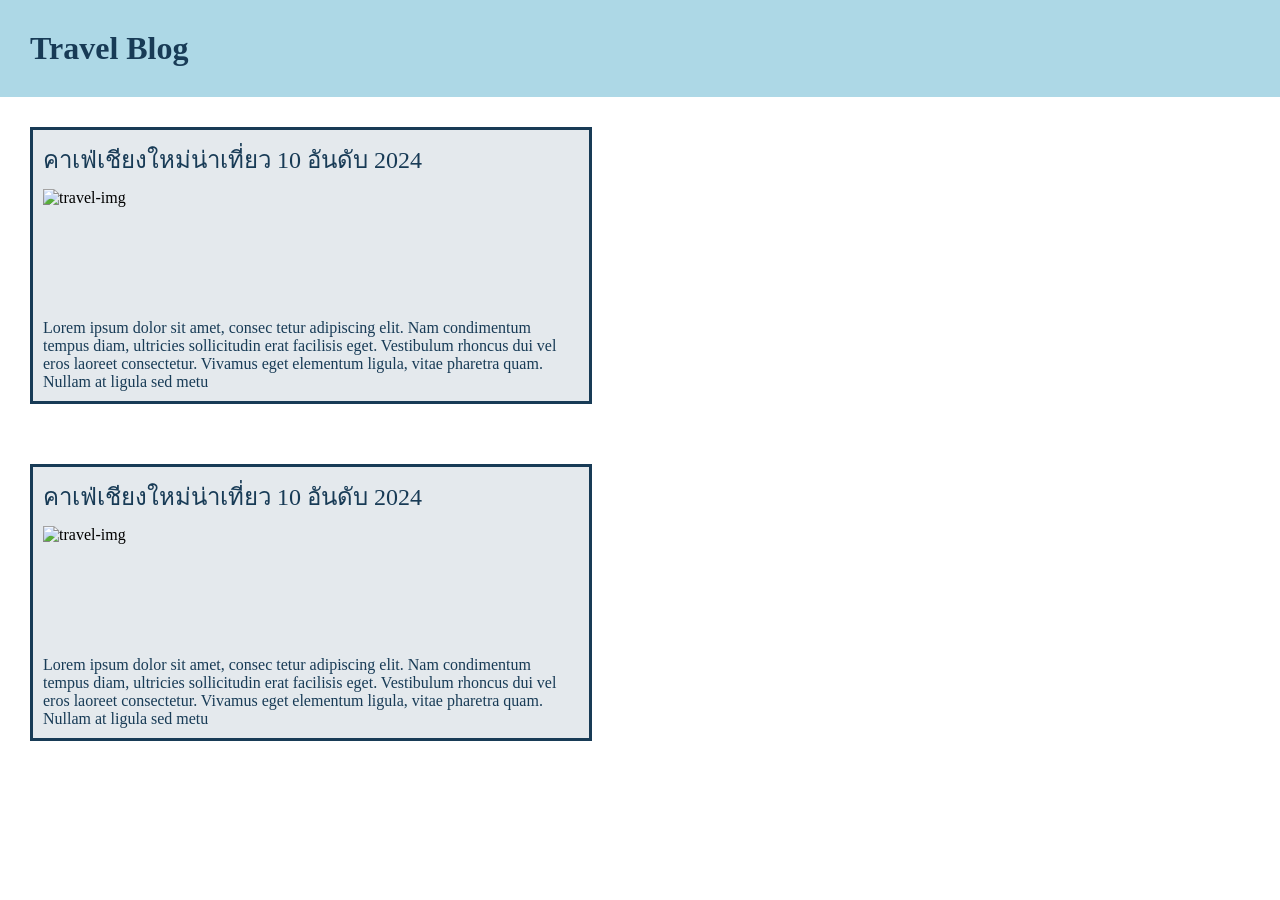
==== commit df3a1784: "Merge a70947c44984033ac28a5edcec60c10eff92fc95 into 568708b0644b5669d8588009caeddacef20a96f8" ====
--- a/ex-1/index.html
+++ b/ex-1/index.html
@@ -13,41 +13,24 @@
 </head>
 
 <body>
-  <div class="title">
-    <h1>Travel Blog</h1>
-  </div>
-
-  <div class ="container">
-    <header>
-      <h1>คาเฟ่เชียงใหม่น่าเที่ยว 10 อันดับ 2040</h1>
-    </header>
-    <section class="content">
-      <img src="./image.jpeg" alt="คาเฟ่เชียงใหม่น่าเที่ยว 10 อันดับ 2040" class="image"/>
-      <article>
-        <p class="description">เชียงใหม่ในปี 2040 เต็มไปด้วยคาเฟ่สไตล์ใหม่ๆ ที่ผสมผสานเทคโนโลยีและธรรมชาติอย่างลงตัว 
-          ไม่ว่าจะเป็นคาเฟ่ที่ใช้หุ่นยนต์เสิร์ฟกาแฟ หรือคาเฟ่ที่มีสวนแนวตั้งให้พักผ่อน 
-          ถ้าคุณเป็นสายคาเฟ่ห้ามพลาด 10 ร้านนี้เด็ดขาด!</p>
-      </article>
-    </section>
-  </div>
+  <!-- Start coding here -->
+   <nav class="nav-box">
+    <h1 class="nav-title">Travel Blog</h1>
+   </nav>
+   <section class="container">
+      <div class="travel-box">
+        <h2 class="box-title">คาเฟ่เชียงใหม่น่าเที่ยว 10 อันดับ 2024</h2>
+        <img class="box-image" src="./image.jpeg" alt="travel-img">
+        <p class="box-detail">Lorem ipsum dolor sit amet, consec tetur adipiscing elit. Nam condimentum tempus diam, ultricies sollicitudin erat facilisis eget. Vestibulum rhoncus dui vel eros laoreet consectetur. Vivamus eget elementum ligula, vitae pharetra quam. Nullam at ligula sed metu</p>
+      </div>
+   </section>
+   <section class="container">
+    <div class="travel-box">
+      <h2 class="box-title">คาเฟ่เชียงใหม่น่าเที่ยว 10 อันดับ 2024</h2>
+      <img class="box-image" src="./image.jpeg" alt="travel-img">
+      <p class="box-detail">Lorem ipsum dolor sit amet, consec tetur adipiscing elit. Nam condimentum tempus diam, ultricies sollicitudin erat facilisis eget. Vestibulum rhoncus dui vel eros laoreet consectetur. Vivamus eget elementum ligula, vitae pharetra quam. Nullam at ligula sed metu</p>
+    </div>
+ </section>
 </body>
 
-<body>
-  <div class ="container">
-    <header>
-      <h1>สถานที่น่าเที่ยว 10 อันดับ 2140</h1>
-    </header>
-    <section class="content">
-      <img src="./image.jpeg" alt="คาเฟ่เชียงใหม่น่าเที่ยว 10 อันดับ 2040" class="image"/>
-      <article>
-        <p class="description">ปี 2140 การท่องเที่ยวไทยเปลี่ยนไปอย่างมาก สถานที่ท่องเที่ยวใหม่ๆ เกิดขึ้นมากมาย 
-          ทั้งแหล่งท่องเที่ยวธรรมชาติที่ยังคงความงดงาม และแหล่งท่องเที่ยวที่ผสมผสานเทคโนโลยีล้ำสมัย 
-          มาดูกันว่ามีที่ไหนบ้างที่คุณไม่ควรพลาด!
-      </article>
-    </section>
-  </div>
-</body>
-
-
-
 </html>
--- a/ex-1/style.css
+++ b/ex-1/style.css
@@ -1,46 +1,47 @@
-html{
-    font-size: 16px;
-}
-
+/* Start coding here */
 *{
-    box-sizing: border-box;
     padding: 0;
     margin: 0;
 }
 
-.title {
-    background-color: #92aabd;
-    width: 100vw;
-    font-size: 1rem;
-    padding: 40px ;
-    color: #183b56;
-    height: 120px;
-    margin-top: 0; 
-  }
-
-header{
-    font-size: 1rem;
-}
-.image{
-    width: 20vw;
-    height: 15vh;
-}
-.container{
-    border: 5px solid #2C4053;
-    background-color: #92A9BD;
-    color: #2C4053;
-    padding: 10px 20px 10px 20px;
-    width: 30vw;
-    margin-top: 50px;
-    margin-left: 50px;
-    margin-right: 0px;
-    margin-bottom: 0px;
+.nav-box {
+    padding: 30px;
+    background-color: lightblue;
 }
 
-.content{
-    padding: 10px;
+.nav-title {
+    color: #183B56;
+    font-size: 32px;
+    font-weight: 700;
 }
 
-.description{
-    padding-top: 10px
+.container {
+    padding: 30px;
 }
+
+.travel-box {
+    border: 3px solid #183B56;
+    padding: 10px;
+    width: 536px;
+    background-color: #E4E9ED;
+    display: flex;
+    flex-direction: column;
+    row-gap: 10px;
+}
+
+.box-title {
+    font-size: 24px;
+    font-weight: 400;
+    color: #183B56;
+}
+
+.box-image {
+    width: 404.75px;
+    height: 120px;
+}
+
+.box-detail {
+    font-size: 16px;
+    font-weight: 400;
+    color: #183B56;
+}
